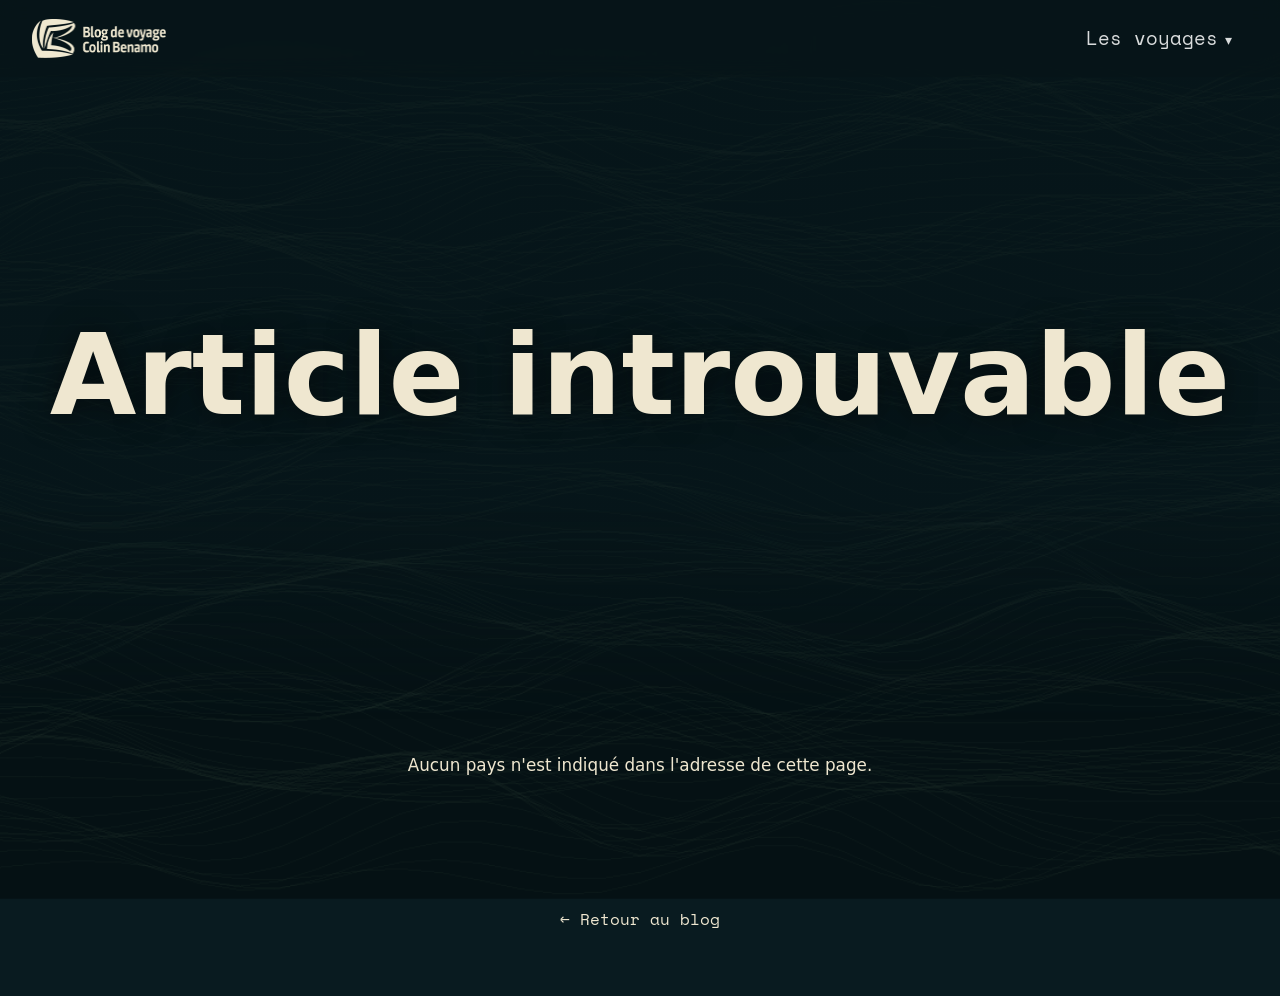
==== pays.html @ 9feb2b6f "Articles des pays, frise chronologique et globe mobile horizontal - Page pays.html pilotée par data/" ====
<!DOCTYPE html>
<html lang="fr">
<head>
  <meta charset="UTF-8">
  <meta name="viewport" content="width=device-width, initial-scale=1.0">
  <!-- Titre et description sont remplacés par pays.js une fois l'article chargé -->
  <title>Article – Mon Blog de Voyage</title>
  <meta name="description" content="Article de voyage : photos et souvenirs.">

  <!-- Mêmes polices que l'accueil : Expose + Bespoke Sans (Fontshare), Space Mono (Google Fonts) -->
  <link rel="preconnect" href="https://api.fontshare.com">
  <link rel="preconnect" href="https://fonts.googleapis.com">
  <link rel="preconnect" href="https://fonts.gstatic.com" crossorigin>
  <link href="https://fonts.googleapis.com/css2?family=Space+Mono:wght@400;700&display=swap" rel="stylesheet">
  <link href="https://api.fontshare.com/v2/css?f[]=bespoke-sans@400,500,700&f[]=expose@400,700&display=swap" rel="stylesheet">

  <!-- style.css : variables de couleurs, fond, header. pays.css : mise en page de l'article. -->
  <link rel="stylesheet" href="style.css">
  <link rel="stylesheet" href="pays.css">
  <link rel="icon" type="image/png" href="assets/favicon.png">
</head>
<body>

  <!-- Même header que l'accueil ; la liste des pays est remplie par pays.js -->
  <header class="site-header">
    <a href="index.html" class="site-header-logo-link">
      <img src="assets/logo.png" alt="Logo du blog de voyage – retour à l'accueil" class="site-header-logo-img" width="543" height="156">
    </a>
    <details class="site-header-nav">
      <summary>Les voyages</summary>
      <ul class="site-header-nav-list"></ul>
    </details>
  </header>

  <!-- ===================================================== -->
  <!-- 1. EN-TÊTE : titre de l'article + coordonnées         -->
  <!--    (photo de fond ajoutée par pays.js via --hero-photo) -->
  <!-- ===================================================== -->
  <div class="pays-hero" id="pays-hero">
    <h1 id="pays-titre"></h1>
    <p class="coords" id="pays-coords" hidden></p>
  </div>

  <!-- Le contenu de l'article (intro + galerie + blocs texte/photo) est
       généré par pays.js depuis data/articles/<id>.json -->
  <main id="pays-contenu"></main>

  <footer class="pays-footer">
    <a href="index.html" id="pays-retour">← Retour au blog</a>
  </footer>

  <script src="pays.js"></script>
</body>
</html>
---- style.css ----
/* =========================================================
   VARIABLES DE COULEURS
   Palette imposée + quelques teintes dérivées pour le hero
   (fond sombre).
   ========================================================= */
:root {
  --text: #efe7d0;
  --background: #091b20;
  --primary: #D3621B;
  --accent: #889f71;

  /* Teintes dérivées, utilisées uniquement pour le hero sombre */
  --hero-bg-start: #0a1418;
  --hero-bg-end: #10222a;
  --text-muted: #305159a6; /* --text avec transparence, pour le texte inactif */
  --font-titre: "Expose", system-ui, sans-serif;
  --font-mono: "Space Mono", ui-monospace, monospace;
  --font-texte: "Bespoke Sans", system-ui, sans-serif;
}

/* =========================================================
   RESET MINIMAL
   ========================================================= */
* {
  margin: 0;
  padding: 0;
  box-sizing: border-box;
}

html {
  scroll-behavior: smooth;
  scroll-padding-top: 76px; /* évite que le header fixe cache le haut des sections ciblées */
}

body {
  position: relative;
  font-family: var(--font-texte);
  background-color: var(--background);
  color: var(--text);
  line-height: 1.6;
  overflow-x: hidden;
}

/* Image de fond isolée dans un pseudo-élément pour pouvoir baisser son
   opacité sans affecter le texte du site (opacity sur body l'aurait fait) */
body::before {
  content: "";
  position: fixed;
  inset: 0;
  z-index: -1;
  background-image: url("assets/background5.webp");
  background-size: cover;
  background-position: center;
  opacity: 0.35;
}

h1, h2 {
  font-family: var(--font-titre);
  font-weight: 700;
}

/* =========================================================
   HEADER — barre de navigation fixe, au-dessus du hero
   Fond translucide + flou : reste lisible sur le hero sombre
   comme sur les sections blanches qui défilent en dessous.
   ========================================================= */
.site-header {
  position: fixed;
  top: 0;
  left: 0;
  right: 0;
  z-index: 10;
  display: flex;
  align-items: center;
  justify-content: space-between;
  gap: 1.5rem;
  padding: 1.2rem 2rem;
  background: rgba(10, 20, 24, 0.35);
  backdrop-filter: blur(10px);
  -webkit-backdrop-filter: blur(10px);
}

header .site-header-logo-img {
  height: 2.4rem;
  width: auto;
  object-fit: contain;
}

/* Liste déroulante des destinations : <details> natif, pas de JS requis
   pour ouvrir/fermer. */
.site-header-nav {
  position: relative;
}

.site-header-nav summary {
  cursor: pointer;
  list-style: none;
  font-family: var(--font-mono);
  color: rgba(255, 255, 255, 0.85);
  font-size: 1.2rem;
  font-weight: 500;
  transition: color 0.2s ease;
  margin-right: 1rem;
}

.site-header-nav summary::-webkit-details-marker {
  display: none; /* retire le triangle natif Chrome/Safari, remplacé ci-dessous */
}

.site-header-nav summary::after {
  content: '▾';
  margin-left: 0.5em;
  font-size: 0.75em;
}

.site-header-nav[open] summary::after {
  content: '▴';
}

.site-header-nav summary:hover {
  color: var(--accent);
}

.site-header-nav-list {
  position: absolute;
  top: calc(100% + 0.8rem);
  right: 0;
  min-width: 170px;
  list-style: none;
  padding: 0.5rem 0;
  background: rgba(10, 20, 24, 0.95);
  backdrop-filter: blur(10px);
  -webkit-backdrop-filter: blur(10px);
  border-radius: 10px;
  box-shadow: 0 20px 45px -20px rgba(0, 0, 0, 0.6);
}

.site-header-nav-list a {
  display: block;
  padding: 0.55rem 1.2rem;
  font-family: var(--font-mono);
  color: rgba(255, 255, 255, 0.85);
  font-size: 1rem;
  font-weight: 500;
  text-decoration: none;
  transition: color 0.2s ease, background 0.2s ease;
}

.site-header-nav-list a:hover {
  color: var(--accent);
  background: rgba(255, 255, 255, 0.06);
}

/* =========================================================
   HERO — section plein écran d'introduction
   ========================================================= */
.hero {
  position: relative;
  height: 100vh;
  min-height: 560px;
  display: flex;
  align-items: center;
  justify-content: center;
  overflow: hidden;
  background: radial-gradient(ellipse at 50% 30%, var(--hero-bg-end), var(--hero-bg-start));
  -webkit-mask-image: linear-gradient(to bottom, #000 85%, transparent 100%);
  mask-image: linear-gradient(to bottom, #000 85%, transparent 100%);
}

/* Conteneur du globe 3D (globe.gl), en fond du hero. touch-action: pan-y est
   la garantie (au niveau CSS, pas juste en JS) que les gestes tactiles
   verticaux restent un défilement normal de la page sur mobile, même avec
   le glisser-tourner du globe actif — sinon le globe capterait le geste et
   empêcherait de scroller depuis le hero au doigt. */
.hero-map {
  position: absolute;
  inset: 0;
  z-index: 1;
  cursor: grab;
  touch-action: pan-y;
}

.hero-map:active {
  cursor: grabbing;
}

.hero-map canvas {
  display: block;
}

/* Marqueur de destination (élément HTML réel, voir htmlElementsData dans
   script.js) : zone cliquable volontairement plus grande (40px) que le
   point visible (14px, dessiné en ::before) — plus facile à viser/toucher
   qu'un point WebGL "pointsData", qui s'est révélé difficile à cliquer
   précisément (conflit avec le glisser-tourner du globe au moindre
   mouvement de souris/doigt pendant le clic). */
.hero-globe-marker {
  width: 40px;
  height: 40px;
  display: flex;
  align-items: center;
  justify-content: center;
  cursor: pointer;
  touch-action: manipulation;
  /* Le conteneur posé par globe.gl autour des marqueurs a pointer-events:
     none (pour laisser les clics en dehors d'un marqueur atteindre le
     canvas/glisser-tourner) — ça se transmet aussi aux marqueurs par
     héritage CSS si on ne le réactive pas ici explicitement. Sans cette
     ligne, le canvas intercepte tous les clics avant qu'ils n'atteignent
     le marqueur (confirmé avec Playwright : "canvas intercepts pointer
     events"), ce qui rendait les marqueurs impossibles à cliquer. */
  pointer-events: auto;
}

.hero-globe-marker::before {
  content: '';
  display: block;
  width: 14px;
  height: 14px;
  border-radius: 50%;
  background: var(--primary);
  box-shadow: 0 0 0 0 rgba(135, 158, 112, 0.6);
  animation: pulse-marker 2.6s ease-out infinite;
}

@keyframes pulse-marker {
  0%   { box-shadow: 0 0 0 0 rgba(135, 158, 112, 0.55); }
  70%  { box-shadow: 0 0 0 18px rgba(135, 158, 112, 0); }
  100% { box-shadow: 0 0 0 0 rgba(135, 158, 112, 0); }
}

/* Voile pour garantir la lisibilité du texte au-dessus de la carte
   pointer-events: none pour laisser les clics/survols passer jusqu'aux
   marqueurs de la carte en dessous */
.hero-overlay {
  position: absolute;
  inset: 0;
  pointer-events: none;
  z-index: 2;
  background: linear-gradient(180deg, rgba(10, 20, 24, 0.35) 0%, rgba(10, 20, 24, 0.75) 100%);
}

.hero-content {
  position: relative;
  z-index: 3;
  text-align: center;
  color: var(--text);
  padding: 0 1.5rem;
}

.hero-title {
  font-size: clamp(1.4rem, 8vw, 2.6rem);
  font-weight: 700;
  line-height: 1.05;
  letter-spacing: -0.02em;
}

/* Lettre par lettre : chaque .hero-letter part invisible et décalée vers
   le bas, puis apparaît avec un délai croissant basé sur --i (index de la
   lettre, posé en JS) pour un effet de révélation gauche → droite. */
.hero-letter {
  display: inline-block;
  opacity: 0;
  transform: translateY(0.4em);
  animation: reveal-letter 0.6s cubic-bezier(0.2, 0.8, 0.2, 1) forwards;
  animation-delay: calc(var(--i) * 40ms);
}

@keyframes reveal-letter {
  to {
    opacity: 1;
    transform: translateY(0);
  }
}

.hero-subtitle {
  font-family: var(--font-mono);
  margin-top: 1.4rem;
  font-size: clamp(1rem, 2vw, 1.3rem);
  font-weight: 500;
  color: var(--accent);
  letter-spacing: 0.04em;
}

/* =========================================================
   SECTIONS DESTINATION — mise en page scrollytelling
   Colonne photo "sticky" + colonne texte défilante
   ========================================================= */
.destination {
  position: relative;
  display: grid;
  grid-template-columns: 1fr 1fr;
  max-width: 1280px;
  margin: 0 auto;
  padding: 0 2rem;
  /* Par défaut une colonne "1fr" ne rétrécit pas sous la taille de son
     contenu (ex: le texte non cassable des coordonnées) : min-width: 0
     force la grille à respecter la largeur réelle disponible, évite le
     débordement horizontal sur mobile. */
  min-width: 0;
}

.sticky-col,
.steps-col {
  min-width: 0;
}

/* --- Colonne photo, reste fixe à l'écran (position: sticky) --- */
.sticky-col {
  position: sticky;
  top: 0;
  height: 100vh;
  display: flex;
  align-items: center;
}

.photo-frame {
  position: relative;
  width: 100%;
  aspect-ratio: 4 / 5;
  max-height: 78vh;
  border-radius: 14px;
  overflow: hidden;
  /* Fond plein, indépendant des photos qu'il contient : pendant les 2s de
     fondu d'une photo (opacity/scale réduits le temps de la transition),
     le cadre resterait sinon transparent par endroits, laissant voir le
     texte derrière (sur mobile, le texte est juste en dessous en z-index). */
  background-color: var(--background);
  box-shadow: 0 30px 60px -20px rgba(48, 81, 89, 0.35);
}

/* Chaque photo est empilée dans le cadre ; au changement d'étape, la photo
   entrante glisse depuis le bas (translateY + scale) pendant que l'ancienne
   glisse vers le haut en se réduisant, façon carousel vertical. Les photos
   voisines (précédente/suivante) restent visibles en fond, en plus petit et
   en plus estompé, pour laisser deviner ce qui arrive et ce qui vient de
   défiler. */
.photo {
  position: absolute;
  inset: 0;
  /* --photo-src posé en inline dans le HTML/JS. Un dégradé bleu/vert servait
     de secours visible le temps du chargement, mais il apparaissait aussi
     en fond pendant le fondu entre deux photos (quand la photo active,
     réduite le temps de la transition, ne couvre pas encore tout le cadre)
     — retiré sur demande, remplacé par un fond uni sombre qui se fond dans
     le thème au lieu de jurer avec. */
  background-image: var(--photo-src);
  background-size: cover;
  background-position: center;
  background-color: var(--background); /* couleur de secours tant que la photo n'a pas chargé */
  opacity: 0;
  transform: translateY(10%) scale(0.30);
  transition: opacity 2.0s cubic-bezier(0.22, 0.61, 0.36, 1),
              transform 2.0s cubic-bezier(0.22, 0.61, 0.36, 1),
              filter 2.0s cubic-bezier(0.22, 0.61, 0.36, 1);
  will-change: transform, opacity;
  display: flex;
  align-items: flex-end;
  z-index: 1;
  filter: blur(1.5px) brightness(0.75);
}

.photo.is-active {
  opacity: 1;
  transform: translateY(0) scale(1);
  z-index: 3;
  filter: none;
}

/* Photo pas encore atteinte : légèrement visible en dessous de l'active */
.photo.is-next {
  opacity: 0.60;
  transform: translateY(70%) scale(0.88);
  z-index: 2;
}

/* Photo qui vient de perdre le focus : repart vers le haut plutôt que de
   redescendre vers le bas, pour renforcer l'effet de défilement continu,
   tout en restant visible en fond */
.photo.is-prev {
  opacity: 0.60;
  transform: translateY(-70%) scale(0.88);
  z-index: 2;
}

@media (prefers-reduced-motion: reduce) {
  .photo {
    transform: none;
    transition: opacity 0.5s ease;
    filter: none;
  }
  .photo.is-prev,
  .photo.is-next {
    transform: none;
  }
}

/* --- Colonne texte défilante --- */
.steps-col {
  display: flex;
  flex-direction: column;
}

/* Copie du texte utilisée uniquement sur mobile (voir buildTextFrame dans
   script.js) : cachée par défaut, activée dans la media query mobile. */
.text-frame {
  display: none;
}

/* Espaceurs en haut/bas pour laisser à la première/dernière étape
   le temps d'être bien centrée dans le viewport au déclenchement */
.step-spacer {
  height: 35vh;
}

.step {
  min-height: 80vh;
  display: flex;
  flex-direction: column;
  justify-content: center;
  padding: 3rem 0 3rem 2.5rem;
  opacity: 0.35;
  transform: translateX(4px);
  transition: opacity 0.5s ease, transform 0.5s ease;
}

/* Effet "illumination" : le texte s'éclaire quand il devient actif */
.step.is-active {
  opacity: 1;
  transform: translateX(0);
}

.step h2,
.step-display h2 {
  font-size: clamp(1.6rem, 3vw, 2.4rem);
  font-weight: 800;
  margin-bottom: 1rem;
  color: var(--accent);
}

/* Nom du pays (premier step = fiche pratique) : traité à part, en très
   grand, pour marquer l'entrée dans la destination. Les deux autres
   titres (moments forts) gardent le style .step h2 ci-dessus. */
.step[data-step="0"] h2,
.step-display[data-step="0"] h2 {
  font-size: clamp(3.5rem, 9vw, 7rem);
  line-height: 0.9;
  text-transform: capitalize;
  color: var(--text);
}

.step p,
.step-display p {
  max-width: 46ch;
  font-weight: 400;
  font-size: 1.05rem;
  color: var(--text);
}

/* Coordonnées GPS de chaque destination, en Space Mono pour un rendu
   façon "affichage technique" */
.step p.coords,
.step-display p.coords {
  font-family: var(--font-mono);
  font-size: 1.1rem;
  color: var(--primary);
  margin-bottom: 0.6rem;
  max-width: none;
  white-space: nowrap;
}

/* Bouton « Voir la suite du voyage » sous le dernier texte d'un pays
   (seulement si le pays a un article) : texte orange sans bordure, la
   flèche glisse vers la droite au survol. */
.step p.voyage-suite,
.step-display p.voyage-suite {
  margin-top: 1.6rem;
}

.voyage-suite a {
  display: inline-flex;
  align-items: center;
  gap: 0.6rem;
  padding: 0.4rem 0;
  font-family: var(--font-mono);
  font-size: 0.9rem;
  letter-spacing: 0.02em;
  color: var(--primary);
  text-decoration: none;
}

.voyage-suite a span {
  transition: transform 0.2s ease;
}

.voyage-suite a:hover span,
.voyage-suite a:focus-visible span {
  transform: translateX(4px);
}

/* =========================================================
   PIED DE PAGE
   ========================================================= */
.site-footer {
  padding: 3rem 2rem;
  text-align: center;
  font-size: 0.85rem;
  color: var(--text-muted);
}

.site-footer a {
  color: var(--text-muted);
  text-decoration: none;
  transition: color 0.2s ease;
}

/* =========================================================
   RESPONSIVE — mobile / tablette
   Écran coupé en deux moitiés collées (sticky) : le texte reste fixé
   dans la moitié haute, la photo dans la moitié basse, toutes deux
   visibles en même temps pendant que le scroll fait défiler le contenu
   et déclenche le changement d'étape.
   ========================================================= */
/* =========================================================
   FRISE CHRONOLOGIQUE (bord gauche, générée par buildTimeline)
   Un petit trait orange par voyage ; celui du voyage en cours s'allonge
   et son année s'affiche à côté (Space Mono), chiffres qui défilent.
   Invisible tant qu'on est sur le hero.
   ========================================================= */
.frise {
  position: fixed;
  top: 50%;
  left: max(1rem, env(safe-area-inset-left, 0px));
  z-index: 6;
  transform: translateY(-50%);
  opacity: 0;
  pointer-events: none;
  transition: opacity 0.4s ease;
}

.frise.is-visible {
  opacity: 1;
  pointer-events: auto;
}

.frise-ticks {
  position: relative;
  display: flex;
  flex-direction: column;
}

/* Le lien fait 18px de haut (zone facile à cliquer), le trait visible
   est dessiné par ::before */
.frise-tick {
  position: relative;
  display: block;
  width: 26px;
  height: 18px;
}

.frise-tick::before {
  content: '';
  position: absolute;
  top: 50%;
  left: 0;
  width: 9px;
  height: 1.5px;
  background: var(--primary);
  opacity: 0.45;
  transform: translateY(-50%);
  transition: width 0.3s ease, height 0.3s ease, opacity 0.3s ease;
}

.frise-tick:hover::before,
.frise-tick:focus-visible::before {
  opacity: 0.9;
}

.frise-tick.is-active::before {
  width: 20px;
  height: 3px;
  opacity: 1;
}

.frise-annee {
  position: absolute;
  top: var(--y, 9px);
  left: 32px;
  display: flex;
  height: 1em;
  overflow: hidden;
  font-family: var(--font-mono);
  font-size: 0.75rem;
  line-height: 1;
  letter-spacing: 0.03em;
  color: var(--primary);
  transform: translateY(-50%);
  transition: top 0.35s ease, opacity 0.3s ease;
}

.frise-annee.is-empty {
  opacity: 0;
}

.frise-chiffre {
  display: block;
  height: 1em;
  overflow: hidden;
}

.frise-bande {
  display: flex;
  flex-direction: column;
  transition: transform 0.6s cubic-bezier(0.22, 0.8, 0.24, 1);
}

.frise-bande span {
  display: block;
  height: 1em;
  line-height: 1;
}

@media (prefers-reduced-motion: reduce) {
  .frise-bande,
  .frise-annee,
  .frise-tick::before {
    transition: none;
  }
}

/* Entre 821 et 1440px de large, la marge naturelle à gauche des sections
   est trop étroite pour la frise : on lui réserve un peu de place. Les
   colonnes rétrécissent un peu, donc les coordonnées GPS (sur une seule
   ligne sinon) ont le droit de passer à la ligne si elles ne tiennent
   plus — sans ça elles font déborder la page en largeur. */
@media (min-width: 821px) and (max-width: 1440px) {
  .destination {
    padding-left: 5.5rem;
  }

  .step p.coords {
    white-space: normal;
  }
}

@media (max-width: 820px) {
  .site-header {
    padding: 1rem 1.2rem;
  }

  .site-header-nav summary {
    font-size: 0.8rem;
  }

  /* Sur mobile, la liste déroulante devient un grand panneau à coins
     carrés qui occupe une bonne partie de la largeur de l'écran, avec
     un texte plus gros — au lieu de la petite boîte arrondie du desktop. */
  .site-header-nav-list {
    min-width: 65vw;
    border-radius: 0;
    padding: 0.5rem 0;
  }

  .site-header-nav-list a {
    font-size: 1.3rem;
    padding: 1rem 1.4rem;
  }

  /* .steps-col (texte) et .sticky-col (photo) sont placés dans la même
     case de grille (ligne 1, colonne 1) : ils se superposent au lieu de
     s'empiler l'un après l'autre. La hauteur de cette case s'ajuste sur
     le plus grand des deux — .steps-col, nettement plus haut à cause des
     .step empilés — ce qui donne à la carte photo (collée, plus basse)
     toute la place nécessaire pour rester visible pendant le scroll. */
  .destination {
    grid-template-columns: 1fr;
    grid-template-rows: 1fr;
    padding: 0 1.2rem;
    /* Zone tampon avant le pays suivant : laisse le texte/la photo de la
       destination en cours finir de défiler et disparaître complètement
       avant que ceux de la suivante n'entrent à l'écran. Sans ça, la fin
       d'une destination et le début de la suivante se chevauchent. */
  
  }

  .steps-col,
  .sticky-col {
    grid-column: 1;
    grid-row: 1;
  }

  .steps-col {
    position: relative;
    z-index: 1;
  }

  /* Collée dans la moitié BASSE de l'écran (top: 50vh), pendant que
     .text-frame (ci-dessous) reste collé dans la moitié HAUTE : les
     deux sont donc visibles ensemble tout le temps du scroll.
     Le margin-top: 50vh est essentiel : sans lui, .sticky-col (qui
     démarre dans la même case de grille que .steps-col, donc à la même
     position de départ) se colle ~50vh plus tôt que .text-frame, parce
     que son décalage de collage (top: 50vh) est plus proche de 0 à
     franchir. Ce margin-top repousse d'autant sa position de départ,
     pour que les deux se collent exactement au même moment du scroll
     (sinon la photo arrive "en avance" et chevauche le texte entrant). */
  .sticky-col {
    position: sticky;
    top: 50vh;
    height: 50vh;
    margin-top: 50vh;
    z-index: 2;
    /* La photo n'est pas cliquable, mais sa zone (plus haute que la photo
       visible) passe par-dessus le texte en fin de pays et bloquait le
       clic sur le bouton « Voir la suite du voyage ». Les clics la
       traversent donc. */
    pointer-events: none;
  }

  .photo-frame {
    max-height: 44vh;
    aspect-ratio: auto;
    height: 44vh;
  }

  .step-spacer {
    height: 6vh;
  }

  /* .step n'est plus affiché lui-même sur mobile : il reste un grand bloc
     invisible en flux normal (sa hauteur donne la distance de scroll que
     Scrollama observe pour détecter le changement d'étape). Le texte
     visible est désormais .text-frame/.step-display ci-dessous — un
     élément "collé" ne peut pas aussi servir de déclencheur de scroll. */
  .step {
    min-height: 50vh;
    /* Invisible sur mobile mais placé par-dessus le texte affiché : sans
       ça, il intercepte le clic sur « Voir la suite du voyage ». */
    pointer-events: none;
  }

  .step h2,
  .step p {
    display: none;
  }

  /* Cadre collé en haut de l'écran, empilant une copie du texte par étape
     (comme .photo-frame empile les photos) : une seule visible à la fois
     via .is-active, pour ne jamais chevaucher la zone photo en dessous. */
  .text-frame {
    display: block;
    position: sticky;
    top: 0;
    height: 50vh;
    overflow: hidden;
  }

  .step-display {
    position: absolute;
    inset: 0;
    display: flex;
    flex-direction: column;
    justify-content: center;
    /* Le padding du haut (4.5rem) est volontairement plus grand que les
       autres côtés : .text-frame colle en haut de l'écran (top: 0), sous
       le header fixe (~70px de haut). Avec seulement 2rem, un titre sur
       2 lignes pouvait, une fois centré, remonter sous le header. */
    padding: 4.5rem 0 2rem 1.4rem;
    opacity: 0;
    transition: opacity 0.5s ease;
  }

  .step-display.is-active {
    opacity: 1;
  }

  /* Les copies de texte sont empilées au même endroit : celles qui sont
     invisibles ne doivent pas bloquer les clics (ex. le lien « Lire
     l'article ») de la copie visible. */
  .step-display { pointer-events: none; }
  .step-display.is-active { pointer-events: auto; }

  /* Les coordonnées restent sur une seule ligne sur grand écran, mais
     repassent à la ligne ici plutôt que de forcer la page à déborder. */
  .step-display p.coords {
    white-space: normal;
  }

  /* Frise sur mobile : collée au bord, traits plus courts ; l'année passe
     au-dessus des traits pour ne pas couvrir le texte. */
  .frise {
    left: max(4px, env(safe-area-inset-left, 0px));
  }

  .frise-tick { width: 16px; }
  .frise-tick::before { width: 6px; }
  .frise-tick.is-active::before { width: 12px; height: 2.5px; }

  .frise-annee {
    top: -0.9rem;
    left: 0;
    font-size: 0.6rem;
    transform: none;
  }
}
---- pays.css ----
/* =========================================================
   PAGE ARTICLE D'UN PAYS (pays.html)
   Les couleurs, polices, fond et header viennent de style.css.
   Ici : uniquement la mise en page de l'article.
   ========================================================= */
:root {
  /* Ratio des photos (portrait 3:4) : une seule valeur à changer pour toute la page */
  --ratio-photo: 3 / 4;
}

img { display: block; max-width: 100%; }

.site-header-logo-link { display: inline-flex; }

/* =========================================================
   1. EN-TÊTE : titre + coordonnées sur une photo de fond
   ========================================================= */
.pays-hero {
  position: relative;
  isolation: isolate;
  min-height: 80vh;
  display: flex;
  flex-direction: column;
  align-items: center;
  justify-content: center;
  text-align: center;
  padding: 6rem 1.5rem 4rem;
}

/* Photo de fond, assombrie pour garder le titre lisible. Le masque la fait
   disparaître en douceur dans le fond du blog (au lieu d'un bord net). */
.pays-hero::before {
  content: "";
  position: absolute;
  inset: 0;
  z-index: -1;
  background:
    linear-gradient(rgba(9, 27, 32, 0.45), rgba(9, 27, 32, 0.45)),
    var(--hero-photo, none) center / cover no-repeat;
  -webkit-mask-image: linear-gradient(to bottom, #000 70%, transparent 100%);
  mask-image: linear-gradient(to bottom, #000 70%, transparent 100%);
}

.pays-hero h1 {
  font-size: clamp(3rem, 11vw, 7rem);
  line-height: 1.05;
  text-shadow: 0 2px 30px rgba(0, 0, 0, 0.5);   /* lisibilité sur la photo */
  overflow-wrap: anywhere;
}

.pays-hero .coords {
  margin-top: 1rem;
  font-family: var(--font-mono);
  font-size: clamp(0.95rem, 2vw, 1.2rem);
  color: var(--primary);
  text-shadow: 0 1px 12px rgba(0, 0, 0, 0.7);
}

/* =========================================================
   2. BLOC INTRO : texte court + rangée de photos
   ========================================================= */
.bloc-intro {
  padding: 2rem 0 5rem;
  text-align: center;
}

.bloc-intro-texte {
  max-width: 62ch;
  margin: 0 auto 3.5rem;
  padding: 0 1.5rem;
  font-size: 1.05rem;
}

/* Les paragraphes d'un texte (séparés par une ligne vide dans l'admin) */
.bloc-intro-texte p + p,
.bloc-texte p + p { margin-top: 1em; }

/* Rangée de photos fixe (pas de carrousel) : toutes visibles en même temps,
   légèrement superposées. La photo du milieu est la plus grande.
   --n (nombre de photos) est posé par pays.js : la largeur s'adapte pour que
   la rangée tienne dans l'écran, qu'il y ait 3 ou 7 photos. */
.bande-piste {
  --largeur-photo: clamp(70px, calc(88vw / (var(--n, 5) * 0.9)), 290px);
  list-style: none;
  display: flex;
  justify-content: center;
  align-items: center;
  padding: 2rem 1rem;
}

.bande-photo {
  flex: 0 0 var(--largeur-photo);
  margin-inline: calc(var(--largeur-photo) * -0.1);   /* léger chevauchement */
  transform: scale(var(--echelle, 0.8));
  filter: brightness(var(--lumiere, 0.7));
}
/* Taille, luminosité et ordre d'empilement selon la distance au centre
   (data-d = 0 pour la photo du milieu, 1 pour ses voisines, etc.) */
.bande-photo[data-d="0"] { --echelle: 1.12; --lumiere: 1;    z-index: 5; }
.bande-photo[data-d="1"] { --echelle: 0.92; --lumiere: 0.85; z-index: 4; }
.bande-photo[data-d="2"] { --echelle: 0.78; --lumiere: 0.7;  z-index: 3; }
.bande-photo[data-d="3"] { --echelle: 0.66; --lumiere: 0.6;  z-index: 2; }

.bande-photo img {
  width: 100%;
  height: auto;                    /* sinon l'attribut height du HTML impose 600px et le ratio est ignoré */
  aspect-ratio: var(--ratio-photo);
  object-fit: cover;
  border-radius: 10px;
  box-shadow: 0 25px 50px -25px rgba(0, 0, 0, 0.8);
}

/* =========================================================
   3. BLOCS TEXTE + PHOTO (autant que nécessaire, côtés alternés)
   ========================================================= */
.bloc-texte-photo {
  max-width: 1200px;
  margin: 0 auto;
  padding: 3rem 1.5rem 5rem;
  display: grid;
  grid-template-columns: 0.85fr 1.15fr;   /* la colonne photo est plus large que celle du texte */
  gap: clamp(2rem, 6vw, 5rem);
  align-items: center;
}

.bloc-texte {
  text-align: center;
  font-size: 1.05rem;
  max-width: 38ch;
  margin-inline: auto;
}

/* Version inversée : photo à gauche, texte à droite */
.bloc-texte-photo--inverse { grid-template-columns: 1.15fr 0.85fr; }
.bloc-texte-photo--inverse .bloc-texte { order: 2; }
.bloc-texte-photo--inverse .photo-unique { order: 1; }

.photo-unique {
  width: min(100%, 480px);
  margin-inline: auto;
}
.photo-unique img {
  width: 100%;
  height: auto;
  aspect-ratio: var(--ratio-photo);
  object-fit: cover;
  border-radius: 10px;
  box-shadow: 0 25px 50px -25px rgba(0, 0, 0, 0.8);
}

/* Message affiché si l'article n'existe pas / ne se charge pas */
.pays-message {
  max-width: 50ch;
  margin: 0 auto;
  padding: 2rem 1.5rem 5rem;
  text-align: center;
  font-size: 1.05rem;
}

/* =========================================================
   PIED DE PAGE
   ========================================================= */
.pays-footer {
  padding: 3rem 1.5rem 4rem;
  text-align: center;
  font-family: var(--font-mono);
}
.pays-footer a { color: var(--text); text-decoration: none; }
.pays-footer a:hover, .pays-footer a:focus-visible { color: var(--primary); }

/* =========================================================
   APPARITION AU SCROLL (classe ajoutée par pays.js)
   ========================================================= */
.reveal { opacity: 0; transform: translateY(24px); transition: opacity 0.7s ease, transform 0.7s ease; }
.reveal.est-visible { opacity: 1; transform: none; }

/* Si l'utilisateur préfère moins d'animations, on les coupe */
@media (prefers-reduced-motion: reduce) {
  .reveal { opacity: 1; transform: none; transition: none; }
}

/* =========================================================
   MOBILE : tout passe en une colonne, photo au-dessus du texte
   ========================================================= */
@media (max-width: 720px) {
  /* Les photos de la rangée passent sur plusieurs lignes, sans chevauchement */
  .bande-piste { flex-wrap: wrap; gap: 0.75rem; padding: 1rem 1.25rem; }
  .bande-photo,
  .bande-photo[data-d] {
    flex: 0 0 calc(50% - 0.4rem);
    margin-inline: 0;
    --echelle: 1;
    --lumiere: 1;
  }

  .bloc-texte-photo,
  .bloc-texte-photo--inverse { grid-template-columns: 1fr; padding-bottom: 3rem; }
  .bloc-texte-photo .photo-unique,
  .bloc-texte-photo--inverse .photo-unique { order: 1; width: min(86vw, 400px); }
  .bloc-texte-photo .bloc-texte,
  .bloc-texte-photo--inverse .bloc-texte   { order: 2; }
}
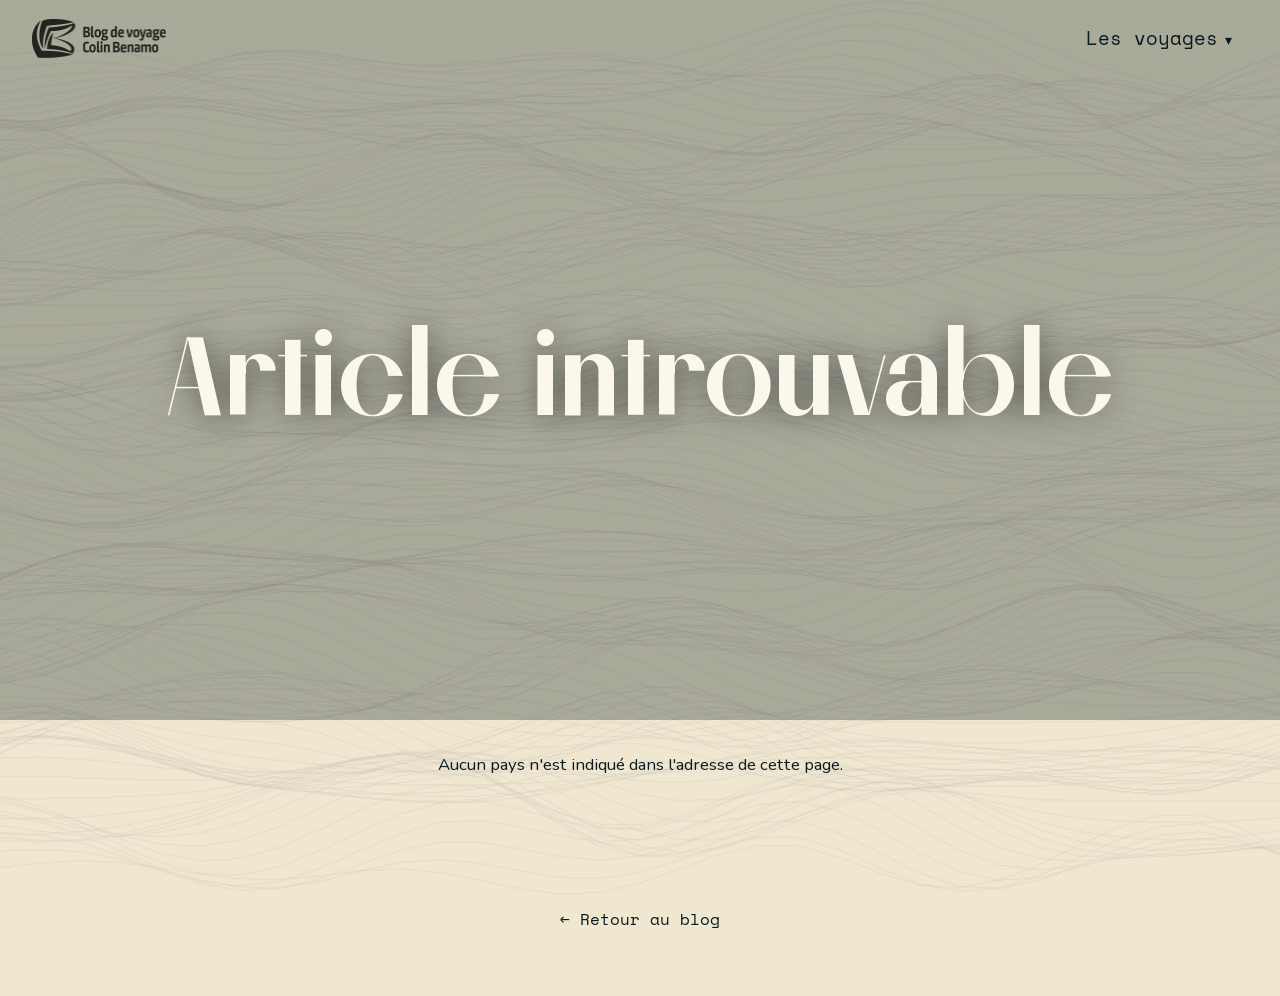
==== commit 466e5e2d: "Thème clair, carrousel des articles et frise en roue - Passage à un thème clair (fond crème, header " ====
--- a/pays.html
+++ b/pays.html
@@ -7,12 +7,13 @@
   <title>Article – Mon Blog de Voyage</title>
   <meta name="description" content="Article de voyage : photos et souvenirs.">
 
-  <!-- Mêmes polices que l'accueil : Expose + Bespoke Sans (Fontshare), Space Mono (Google Fonts) -->
-  <link rel="preconnect" href="https://api.fontshare.com">
+  <!-- Mêmes polices que l'accueil : Melodrama + Nunito (assets/fonts/), Space Mono (Google Fonts) -->
   <link rel="preconnect" href="https://fonts.googleapis.com">
   <link rel="preconnect" href="https://fonts.gstatic.com" crossorigin>
   <link href="https://fonts.googleapis.com/css2?family=Space+Mono:wght@400;700&display=swap" rel="stylesheet">
-  <link href="https://api.fontshare.com/v2/css?f[]=bespoke-sans@400,500,700&f[]=expose@400,700&display=swap" rel="stylesheet">
+  <link rel="preload" href="assets/fonts/Melodrama-Variable.woff2" as="font" type="font/woff2" crossorigin>
+  <link rel="preload" href="assets/fonts/Nunito-Variable.woff2" as="font" type="font/woff2" crossorigin>
+  <link rel="stylesheet" href="assets/fonts/fonts.css">
 
   <!-- style.css : variables de couleurs, fond, header. pays.css : mise en page de l'article. -->
   <link rel="stylesheet" href="style.css">
--- a/assets/fonts/fonts.css
+++ b/assets/fonts/fonts.css
@@ -0,0 +1,28 @@
+/* =========================================================
+   POLICES AUTO-HÉBERGÉES
+   - Melodrama (titres)  : police variable, graisses 300 à 700
+   - Nunito    (texte)   : police variable, graisses 200 à 1000
+   Space Mono (coordonnées, étiquettes) reste chargée via Google Fonts.
+
+   Une seule police variable par famille = un seul fichier à télécharger
+   (plus léger que 5 fichiers par graisse, et plus rapide pour Lighthouse).
+   font-display: swap affiche d'abord une police de secours, puis bascule
+   dès que la vraie police est chargée.
+   Les chemins sont relatifs à CE fichier (donc valables depuis l'accueil,
+   la page pays et l'admin).
+   ========================================================= */
+@font-face {
+  font-family: "Melodrama";
+  src: url("Melodrama-Variable.woff2") format("woff2");
+  font-weight: 300 700;
+  font-style: normal;
+  font-display: swap;
+}
+
+@font-face {
+  font-family: "Nunito";
+  src: url("Nunito-Variable.woff2") format("woff2");
+  font-weight: 200 1000;
+  font-style: normal;
+  font-display: swap;
+}
--- a/style.css
+++ b/style.css
@@ -1,21 +1,21 @@
 /* =========================================================
    VARIABLES DE COULEURS
    Palette imposée + quelques teintes dérivées pour le hero
-   (fond sombre).
+   (thème clair depuis le 23 novembre).
    ========================================================= */
-:root {
-  --text: #efe7d0;
-  --background: #091b20;
+:root { 
+  --text: #091b20;
+  --background: #efe7d0;
   --primary: #D3621B;
   --accent: #889f71;
 
-  /* Teintes dérivées, utilisées uniquement pour le hero sombre */
-  --hero-bg-start: #0a1418;
-  --hero-bg-end: #10222a;
+  /* Teintes dérivées, utilisées uniquement pour le hero (clair) */
+  --hero-bg-start: #efe7d0;
+  --hero-bg-end: #fbf7ec;
   --text-muted: #305159a6; /* --text avec transparence, pour le texte inactif */
-  --font-titre: "Expose", system-ui, sans-serif;
+  --font-titre: "Melodrama", Georgia, serif;
   --font-mono: "Space Mono", ui-monospace, monospace;
-  --font-texte: "Bespoke Sans", system-ui, sans-serif;
+  --font-texte: "Nunito", system-ui, sans-serif;
 }
 
 /* =========================================================
@@ -51,7 +51,12 @@
   background-image: url("assets/background5.webp");
   background-size: cover;
   background-position: center;
-  opacity: 0.35;
+  /* L'image est noire avec des vagues claires : inversée puis multipliée
+     avec le crème, le fond reste crème et seules les vagues apparaissent,
+     en traits fins et discrets (avant : voile gris sur tout le site). */
+  filter: invert(1);
+  mix-blend-mode: multiply;
+  opacity: 0.6;
 }
 
 h1, h2 {
@@ -61,8 +66,8 @@
 
 /* =========================================================
    HEADER — barre de navigation fixe, au-dessus du hero
-   Fond translucide + flou : reste lisible sur le hero sombre
-   comme sur les sections blanches qui défilent en dessous.
+   Entièrement transparent (demandé le 23 novembre) : seuls le logo et
+   le menu flottent au-dessus de la page.
    ========================================================= */
 .site-header {
   position: fixed;
@@ -75,15 +80,16 @@
   justify-content: space-between;
   gap: 1.5rem;
   padding: 1.2rem 2rem;
-  background: rgba(10, 20, 24, 0.35);
-  backdrop-filter: blur(10px);
-  -webkit-backdrop-filter: blur(10px);
-}
-
+  background: transparent;
+}
+
+/* Le logo est dessiné en crème (pour un fond sombre) : on le passe en
+   foncé pour qu'il reste lisible sur le header clair. */
 header .site-header-logo-img {
   height: 2.4rem;
   width: auto;
   object-fit: contain;
+  filter: brightness(0.15);
 }
 
 /* Liste déroulante des destinations : <details> natif, pas de JS requis
@@ -96,7 +102,7 @@
   cursor: pointer;
   list-style: none;
   font-family: var(--font-mono);
-  color: rgba(255, 255, 255, 0.85);
+  color: var(--text);
   font-size: 1.2rem;
   font-weight: 500;
   transition: color 0.2s ease;
@@ -118,7 +124,7 @@
 }
 
 .site-header-nav summary:hover {
-  color: var(--accent);
+  color: var(--primary);
 }
 
 .site-header-nav-list {
@@ -128,18 +134,18 @@
   min-width: 170px;
   list-style: none;
   padding: 0.5rem 0;
-  background: rgba(10, 20, 24, 0.95);
+  background: rgba(251, 247, 236, 0.97);
   backdrop-filter: blur(10px);
   -webkit-backdrop-filter: blur(10px);
   border-radius: 10px;
-  box-shadow: 0 20px 45px -20px rgba(0, 0, 0, 0.6);
+  box-shadow: 0 20px 45px -20px rgba(9, 27, 32, 0.35);
 }
 
 .site-header-nav-list a {
   display: block;
   padding: 0.55rem 1.2rem;
   font-family: var(--font-mono);
-  color: rgba(255, 255, 255, 0.85);
+  color: var(--text);
   font-size: 1rem;
   font-weight: 500;
   text-decoration: none;
@@ -147,8 +153,8 @@
 }
 
 .site-header-nav-list a:hover {
-  color: var(--accent);
-  background: rgba(255, 255, 255, 0.06);
+  color: var(--primary);
+  background: rgba(211, 98, 27, 0.08);
 }
 
 /* =========================================================
@@ -162,7 +168,6 @@
   align-items: center;
   justify-content: center;
   overflow: hidden;
-  background: radial-gradient(ellipse at 50% 30%, var(--hero-bg-end), var(--hero-bg-start));
   -webkit-mask-image: linear-gradient(to bottom, #000 85%, transparent 100%);
   mask-image: linear-gradient(to bottom, #000 85%, transparent 100%);
 }
@@ -237,7 +242,8 @@
   inset: 0;
   pointer-events: none;
   z-index: 2;
-  background: linear-gradient(180deg, rgba(10, 20, 24, 0.35) 0%, rgba(10, 20, 24, 0.75) 100%);
+  /* Voile crème léger au centre pour que le titre se détache du globe */
+  background: radial-gradient(ellipse at 50% 50%, rgba(251, 247, 236, 0.55) 0%, rgba(251, 247, 236, 0) 60%);
 }
 
 .hero-content {
@@ -316,17 +322,17 @@
 
 .photo-frame {
   position: relative;
-  width: 100%;
+  /* Un tiers plus petite que la colonne (23 novembre), centrée. */
+  width: 66.67%;
+  margin: 0 auto;
   aspect-ratio: 4 / 5;
-  max-height: 78vh;
+  max-height: 52vh;
   border-radius: 14px;
   overflow: hidden;
-  /* Fond plein, indépendant des photos qu'il contient : pendant les 2s de
-     fondu d'une photo (opacity/scale réduits le temps de la transition),
-     le cadre resterait sinon transparent par endroits, laissant voir le
-     texte derrière (sur mobile, le texte est juste en dessous en z-index). */
-  background-color: var(--background);
-  box-shadow: 0 30px 60px -20px rgba(48, 81, 89, 0.35);
+  /* Cadre transparent (demandé le 23 novembre) : plus de rectangle de
+     couleur visible derrière les photos pendant le fondu. L'ombre est
+     portée par la photo active elle-même (voir .photo.is-active). */
+  background: transparent;
 }
 
 /* Chaque photo est empilée dans le cadre ; au changement d'étape, la photo
@@ -347,7 +353,7 @@
   background-image: var(--photo-src);
   background-size: cover;
   background-position: center;
-  background-color: var(--background); /* couleur de secours tant que la photo n'a pas chargé */
+  border-radius: 14px;
   opacity: 0;
   transform: translateY(10%) scale(0.30);
   transition: opacity 2.0s cubic-bezier(0.22, 0.61, 0.36, 1),
@@ -365,6 +371,7 @@
   transform: translateY(0) scale(1);
   z-index: 3;
   filter: none;
+  box-shadow: 0 20px 40px -20px rgba(48, 81, 89, 0.35);
 }
 
 /* Photo pas encore atteinte : légèrement visible en dessous de l'active */
@@ -407,10 +414,13 @@
   display: none;
 }
 
-/* Espaceurs en haut/bas pour laisser à la première/dernière étape
-   le temps d'être bien centrée dans le viewport au déclenchement */
+/* Petits espaceurs en haut/bas de chaque pays. Ils faisaient 35vh : avec
+   la moitié vide de chaque .step (80vh, texte centré), ça laissait presque
+   un écran et demi vide entre deux pays. Réduits à 5vh (23 novembre) :
+   l'écart entre deux pays est maintenant proche de celui entre deux
+   textes d'un même pays. */
 .step-spacer {
-  height: 35vh;
+  height: 5vh;
 }
 
 .step {
@@ -432,7 +442,7 @@
 
 .step h2,
 .step-display h2 {
-  font-size: clamp(1.6rem, 3vw, 2.4rem);
+  font-size: clamp(1.4rem, 2.6vw, 2rem);
   font-weight: 800;
   margin-bottom: 1rem;
   color: var(--accent);
@@ -443,7 +453,7 @@
    titres (moments forts) gardent le style .step h2 ci-dessus. */
 .step[data-step="0"] h2,
 .step-display[data-step="0"] h2 {
-  font-size: clamp(3.5rem, 9vw, 7rem);
+  font-size: clamp(3rem, 7.5vw, 5.8rem);
   line-height: 0.9;
   text-transform: capitalize;
   color: var(--text);
@@ -453,7 +463,7 @@
 .step-display p {
   max-width: 46ch;
   font-weight: 400;
-  font-size: 1.05rem;
+  font-size: 0.95rem;
   color: var(--text);
 }
 
@@ -462,7 +472,7 @@
 .step p.coords,
 .step-display p.coords {
   font-family: var(--font-mono);
-  font-size: 1.1rem;
+  font-size: 1rem;
   color: var(--primary);
   margin-bottom: 0.6rem;
   max-width: none;
@@ -523,9 +533,10 @@
    ========================================================= */
 /* =========================================================
    FRISE CHRONOLOGIQUE (bord gauche, générée par buildTimeline)
-   Un petit trait orange par voyage ; celui du voyage en cours s'allonge
-   et son année s'affiche à côté (Space Mono), chiffres qui défilent.
-   Invisible tant qu'on est sur le hero.
+   Une roue vue de face : un trait orange + son année (Space Mono) par
+   voyage. Le voyage en cours est devant, en grand ; les autres
+   s'enroulent au-dessus et en dessous, plus pâles. La roue tourne au
+   changement de pays. Invisible tant qu'on est sur le hero.
    ========================================================= */
 .frise {
   position: fixed;
@@ -543,87 +554,99 @@
   pointer-events: auto;
 }
 
-.frise-ticks {
+/* La roue : chaque .frise-tick est posé sur un cylindre vu de face.
+   translateZ(-R) rotateX(angle) translateZ(R) = tourner autour de l'axe
+   de la roue ; l'angle vient de --pos (0 = devant, -1 = juste au-dessus,
+   +1 = juste en dessous…), posé par buildTimeline (script.js). La
+   transition sur transform fait tourner la roue d'un pays à l'autre. */
+.frise-roue {
+  --rayon: 186px;      /* diamètre ×3 le 23 novembre (62px avant) */
+  --angle: 18deg;      /* entre deux années ; doit valoir ANGLE dans script.js */
   position: relative;
-  display: flex;
-  flex-direction: column;
-}
-
-/* Le lien fait 18px de haut (zone facile à cliquer), le trait visible
-   est dessiné par ::before */
+  width: 80px;
+  height: calc(var(--rayon) * 2);
+  perspective: 900px;
+}
+
 .frise-tick {
-  position: relative;
-  display: block;
-  width: 26px;
-  height: 18px;
-}
-
-.frise-tick::before {
-  content: '';
   position: absolute;
   top: 50%;
   left: 0;
+  display: flex;
+  align-items: center;
+  gap: 10px;
+  height: 22px;
+  margin-top: -11px;
+  text-decoration: none;
+  color: var(--primary);
+  transform: translateZ(calc(var(--rayon) * -1))
+             rotateX(calc(var(--pos, 0) * var(--angle) * -1))
+             translateZ(var(--rayon));
+  opacity: var(--opacite, 0);
+  backface-visibility: hidden;
+  transition: transform 0.7s cubic-bezier(0.22, 0.61, 0.36, 1),
+              opacity 0.7s ease;
+}
+/* --opacite est calculée en JS selon l'angle : plus on s'éloigne du
+   devant de la roue, plus c'est pâle. */
+.frise-tick.is-active { z-index: 3; }
+.frise-tick.is-cache { pointer-events: none; }
+
+/* Petits traits de graduation entre les années, sur la même roue */
+.frise-graduation {
+  position: absolute;
+  top: 50%;
+  left: 0;
+  width: 5px;
+  height: 1px;
+  margin-top: -0.5px;
+  background: var(--primary);
+  opacity: calc(var(--opacite, 0) * 0.5);
+  transform: translateZ(calc(var(--rayon) * -1))
+             rotateX(calc(var(--pos, 0) * var(--angle) * -1))
+             translateZ(var(--rayon));
+  backface-visibility: hidden;
+  pointer-events: none;
+  transition: transform 0.7s cubic-bezier(0.22, 0.61, 0.36, 1),
+              opacity 0.7s ease;
+}
+
+.frise-trait {
+  display: block;
   width: 9px;
   height: 1.5px;
-  background: var(--primary);
-  opacity: 0.45;
-  transform: translateY(-50%);
-  transition: width 0.3s ease, height 0.3s ease, opacity 0.3s ease;
-}
-
-.frise-tick:hover::before,
-.frise-tick:focus-visible::before {
-  opacity: 0.9;
-}
-
-.frise-tick.is-active::before {
+  background: currentColor;
+  transition: width 0.4s ease, height 0.4s ease;
+}
+
+.frise-tick.is-active .frise-trait {
   width: 20px;
   height: 3px;
-  opacity: 1;
 }
 
 .frise-annee {
-  position: absolute;
-  top: var(--y, 9px);
-  left: 32px;
-  display: flex;
-  height: 1em;
-  overflow: hidden;
   font-family: var(--font-mono);
-  font-size: 0.75rem;
+  font-size: 0.7rem;
   line-height: 1;
   letter-spacing: 0.03em;
-  color: var(--primary);
-  transform: translateY(-50%);
-  transition: top 0.35s ease, opacity 0.3s ease;
-}
-
-.frise-annee.is-empty {
-  opacity: 0;
-}
-
-.frise-chiffre {
-  display: block;
-  height: 1em;
-  overflow: hidden;
-}
-
-.frise-bande {
-  display: flex;
-  flex-direction: column;
-  transition: transform 0.6s cubic-bezier(0.22, 0.8, 0.24, 1);
-}
-
-.frise-bande span {
-  display: block;
-  height: 1em;
-  line-height: 1;
+  transition: font-size 0.4s ease;
+}
+
+.frise-tick.is-active .frise-annee {
+  font-size: 0.85rem;
+  font-weight: 700;
+}
+
+.frise-tick:hover,
+.frise-tick:focus-visible {
+  --opacite: 1;
 }
 
 @media (prefers-reduced-motion: reduce) {
-  .frise-bande,
-  .frise-annee,
-  .frise-tick::before {
+  .frise-tick,
+  .frise-graduation,
+  .frise-trait,
+  .frise-annee {
     transition: none;
   }
 }
@@ -680,7 +703,6 @@
        destination en cours finir de défiler et disparaître complètement
        avant que ceux de la suivante n'entrent à l'écran. Sans ça, la fin
        d'une destination et le début de la suivante se chevauchent. */
-  
   }
 
   .steps-col,
@@ -709,6 +731,13 @@
     top: 50vh;
     height: 50vh;
     margin-top: 50vh;
+    /* Le texte (collé en haut) se décolle quand le bas de la grille
+       atteint le milieu de l'écran, la photo (collée en bas) quand il
+       atteint le bas : la photo partait un demi-écran trop tôt et
+       remontait par-dessus le texte. Cette marge négative la laisse
+       descendre 50vh plus bas dans la grille : les deux se décollent au
+       même moment et partent ensemble (23 novembre). */
+    margin-bottom: -50vh;
     z-index: 2;
     /* La photo n'est pas cliquable, mais sa zone (plus haute que la photo
        visible) passe par-dessus le texte en fin de pays et bloquait le
@@ -718,9 +747,9 @@
   }
 
   .photo-frame {
-    max-height: 44vh;
+    max-height: 30vh;
     aspect-ratio: auto;
-    height: 44vh;
+    height: 30vh;
   }
 
   .step-spacer {
@@ -786,20 +815,21 @@
     white-space: normal;
   }
 
-  /* Frise sur mobile : collée au bord, traits plus courts ; l'année passe
-     au-dessus des traits pour ne pas couvrir le texte. */
+  /* Frise sur mobile : collée au bord, roue plus petite. */
   .frise {
     left: max(4px, env(safe-area-inset-left, 0px));
   }
 
-  .frise-tick { width: 16px; }
-  .frise-tick::before { width: 6px; }
-  .frise-tick.is-active::before { width: 12px; height: 2.5px; }
-
-  .frise-annee {
-    top: -0.9rem;
-    left: 0;
-    font-size: 0.6rem;
-    transform: none;
-  }
-}
+  /* Roue plus petite ; trait + année tiennent dans la marge à gauche du
+     texte (environ 40px) sans le chevaucher. */
+  .frise-roue {
+    --rayon: 138px;
+    width: 40px;
+  }
+  .frise-graduation { width: 3px; }
+  .frise-tick { gap: 3px; height: 16px; margin-top: -8px; }
+  .frise-trait { width: 5px; }
+  .frise-tick.is-active .frise-trait { width: 9px; height: 2.5px; }
+  .frise-annee { font-size: 0.5rem; }
+  .frise-tick.is-active .frise-annee { font-size: 0.55rem; }
+}
--- a/pays.css
+++ b/pays.css
@@ -27,23 +27,22 @@
   padding: 6rem 1.5rem 4rem;
 }
 
-/* Photo de fond, assombrie pour garder le titre lisible. Le masque la fait
-   disparaître en douceur dans le fond du blog (au lieu d'un bord net). */
+/* Photo de fond, assombrie pour garder le titre lisible. Bord net en bas
+   (le dégradé vers le fond du blog a été retiré le 23 novembre). */
 .pays-hero::before {
   content: "";
   position: absolute;
   inset: 0;
   z-index: -1;
   background:
-    linear-gradient(rgba(9, 27, 32, 0.45), rgba(9, 27, 32, 0.45)),
+    linear-gradient(rgba(9, 27, 32, 0.3), rgba(9, 27, 32, 0.3)),
     var(--hero-photo, none) center / cover no-repeat;
-  -webkit-mask-image: linear-gradient(to bottom, #000 70%, transparent 100%);
-  mask-image: linear-gradient(to bottom, #000 70%, transparent 100%);
 }
 
 .pays-hero h1 {
   font-size: clamp(3rem, 11vw, 7rem);
   line-height: 1.05;
+  color: #fbf7ec;                                /* crème : lisible sur la photo */
   text-shadow: 0 2px 30px rgba(0, 0, 0, 0.5);   /* lisibilité sur la photo */
   overflow-wrap: anywhere;
 }
@@ -75,39 +74,89 @@
 .bloc-intro-texte p + p,
 .bloc-texte p + p { margin-top: 1em; }
 
-/* Rangée de photos fixe (pas de carrousel) : toutes visibles en même temps,
-   légèrement superposées. La photo du milieu est la plus grande.
-   --n (nombre de photos) est posé par pays.js : la largeur s'adapte pour que
-   la rangée tienne dans l'écran, qu'il y ait 3 ou 7 photos. */
+/* Carrousel de la galerie (23 novembre ; avant : rangée fixe). Toutes les
+   photos sont empilées dans la même case de grille, puis décalées par
+   transform selon --pos (posé par pays.js : 0 = centre, -1 = à gauche,
+   +1 = à droite…). Changer de photo ne fait que changer --pos : la
+   transition CSS anime le déplacement. */
+.carrousel {
+  overflow: hidden;                 /* les photos au bord ne font pas déborder la page */
+  padding: 2rem 0 0;
+}
+
 .bande-piste {
-  --largeur-photo: clamp(70px, calc(88vw / (var(--n, 5) * 0.9)), 290px);
+  --largeur-photo: clamp(150px, 24vw, 290px);
+  --pas: calc(var(--largeur-photo) * 0.78);   /* écart entre deux photos */
   list-style: none;
-  display: flex;
+  display: grid;
   justify-content: center;
-  align-items: center;
-  padding: 2rem 1rem;
+  padding: 1.5rem 0 2rem;
+  touch-action: pan-y;              /* glisser horizontal = carrousel, vertical = scroll */
+  user-select: none;
+  -webkit-user-select: none;
+  outline: none;
 }
 
 .bande-photo {
-  flex: 0 0 var(--largeur-photo);
-  margin-inline: calc(var(--largeur-photo) * -0.1);   /* léger chevauchement */
-  transform: scale(var(--echelle, 0.8));
+  grid-area: 1 / 1;
+  width: var(--largeur-photo);
+  cursor: pointer;
+  transform: translateX(calc(var(--pos, 0) * var(--pas))) scale(var(--echelle, 0.8));
   filter: brightness(var(--lumiere, 0.7));
-}
-/* Taille, luminosité et ordre d'empilement selon la distance au centre
-   (data-d = 0 pour la photo du milieu, 1 pour ses voisines, etc.) */
+  opacity: var(--opacite, 1);
+  transition: transform 0.6s cubic-bezier(0.22, 0.61, 0.36, 1),
+              filter 0.6s ease, opacity 0.6s ease;
+}
+.bande-photo.est-active { cursor: grab; }
+/* Taille, luminosité et ordre d'empilement selon la distance au centre */
 .bande-photo[data-d="0"] { --echelle: 1.12; --lumiere: 1;    z-index: 5; }
-.bande-photo[data-d="1"] { --echelle: 0.92; --lumiere: 0.85; z-index: 4; }
-.bande-photo[data-d="2"] { --echelle: 0.78; --lumiere: 0.7;  z-index: 3; }
-.bande-photo[data-d="3"] { --echelle: 0.66; --lumiere: 0.6;  z-index: 2; }
+.bande-photo[data-d="1"] { --echelle: 0.88; --lumiere: 0.8;  z-index: 4; }
+.bande-photo[data-d="2"] { --echelle: 0.72; --lumiere: 0.65; z-index: 3; }
+/* Plus loin que 2 places du centre : cachées (elles reviennent en tournant) */
+.bande-photo[data-d="3"] { --echelle: 0.6;  --opacite: 0;    z-index: 1; pointer-events: none; }
 
 .bande-photo img {
+  display: block;
   width: 100%;
   height: auto;                    /* sinon l'attribut height du HTML impose 600px et le ratio est ignoré */
   aspect-ratio: var(--ratio-photo);
   object-fit: cover;
   border-radius: 10px;
   box-shadow: 0 25px 50px -25px rgba(0, 0, 0, 0.8);
+  pointer-events: none;            /* le clic / glisser est géré sur le <li> */
+}
+
+/* Flèches + compteur « 2 / 5 » sous les photos */
+.carrousel-nav {
+  display: flex;
+  justify-content: center;
+  align-items: center;
+  gap: 1.5rem;
+  font-family: var(--font-mono);
+}
+.carrousel-fleche {
+  width: 2.6rem;
+  height: 2.6rem;
+  border: none;
+  border-radius: 50%;
+  background: transparent;
+  color: var(--primary);
+  font-family: var(--font-mono);
+  font-size: 1.3rem;
+  cursor: pointer;
+  transition: background 0.2s ease, transform 0.2s ease;
+}
+.carrousel-fleche:hover,
+.carrousel-fleche:focus-visible { background: rgba(211, 98, 27, 0.1); }
+.carrousel-fleche:active { transform: scale(0.92); }
+.carrousel-compteur {
+  min-width: 4ch;
+  font-size: 0.9rem;
+  color: var(--text);
+}
+
+@media (prefers-reduced-motion: reduce) {
+  .bande-photo { transition: opacity 0.3s ease; }
 }
 
 /* =========================================================
@@ -183,14 +232,10 @@
    MOBILE : tout passe en une colonne, photo au-dessus du texte
    ========================================================= */
 @media (max-width: 720px) {
-  /* Les photos de la rangée passent sur plusieurs lignes, sans chevauchement */
-  .bande-piste { flex-wrap: wrap; gap: 0.75rem; padding: 1rem 1.25rem; }
-  .bande-photo,
-  .bande-photo[data-d] {
-    flex: 0 0 calc(50% - 0.4rem);
-    margin-inline: 0;
-    --echelle: 1;
-    --lumiere: 1;
+  /* Carrousel : photo du milieu plus grande, voisines plus serrées */
+  .bande-piste {
+    --largeur-photo: 52vw;
+    --pas: calc(var(--largeur-photo) * 0.62);
   }
 
   .bloc-texte-photo,
